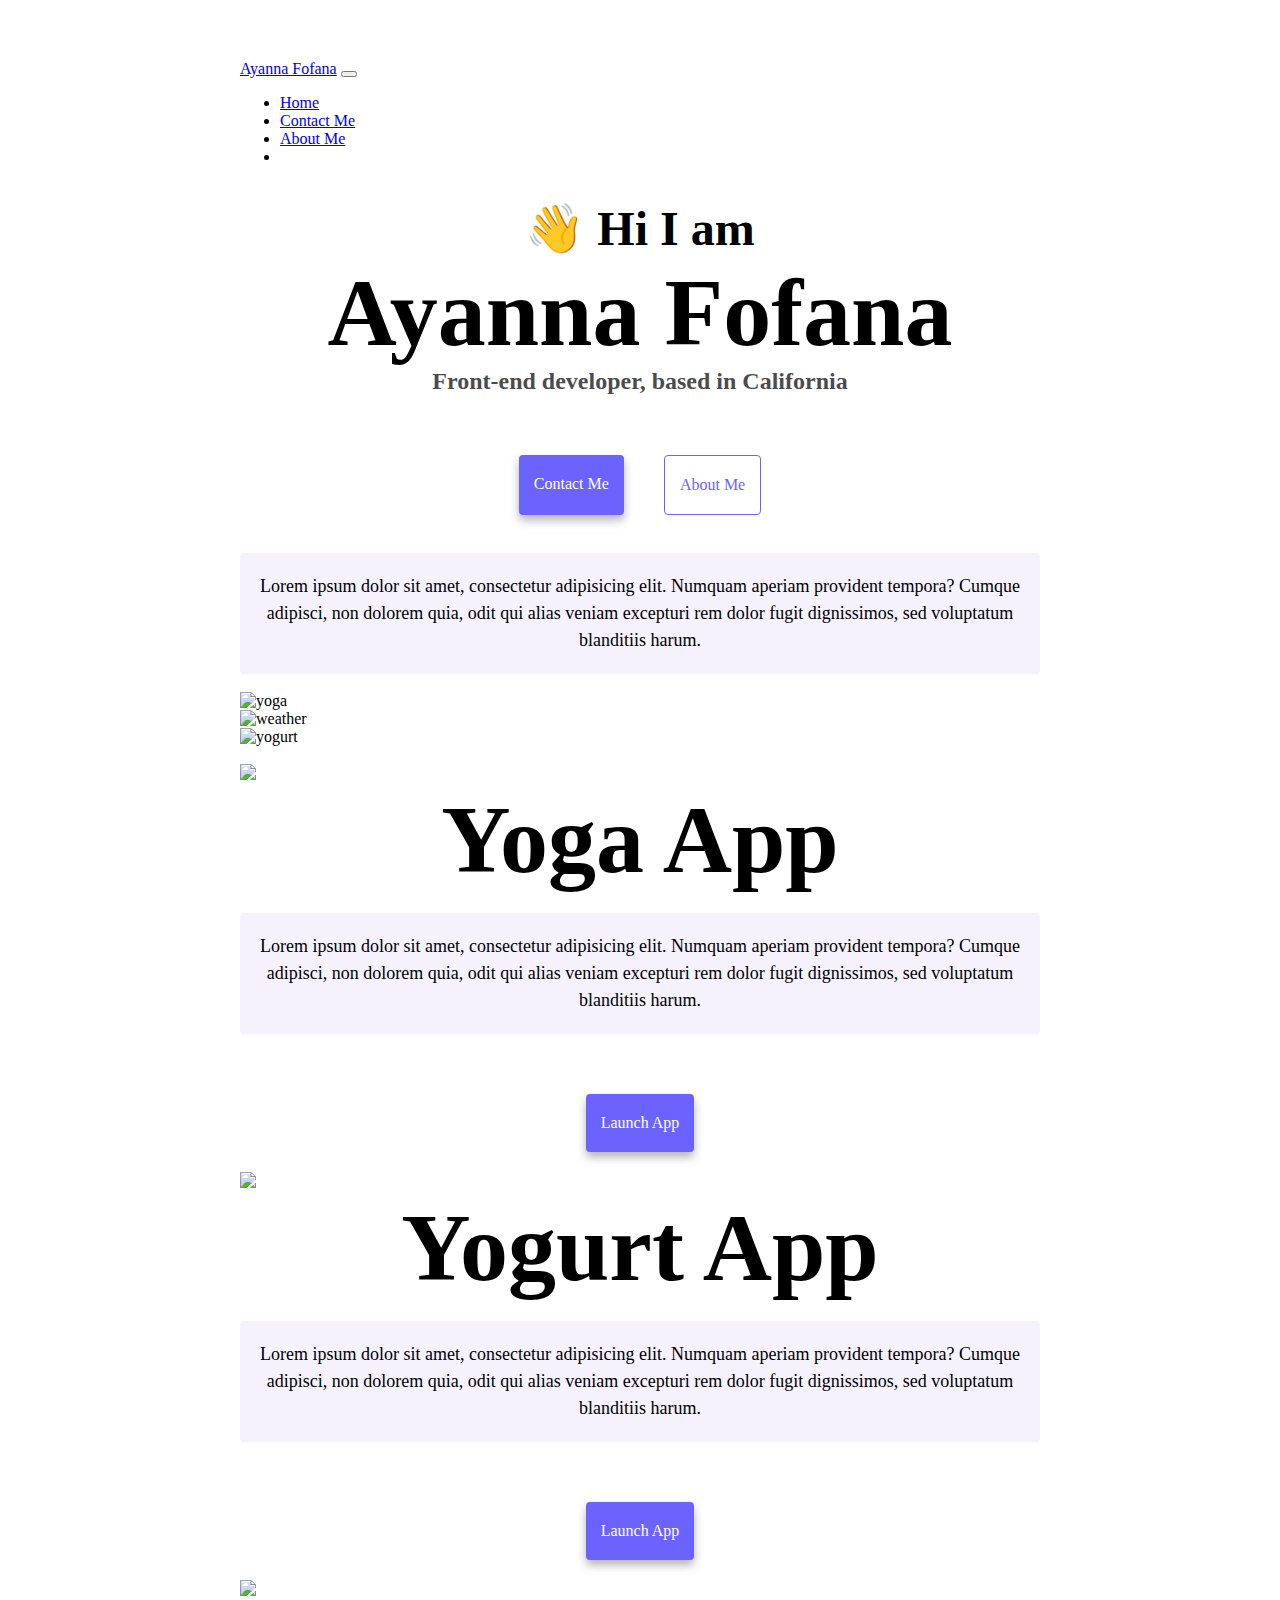
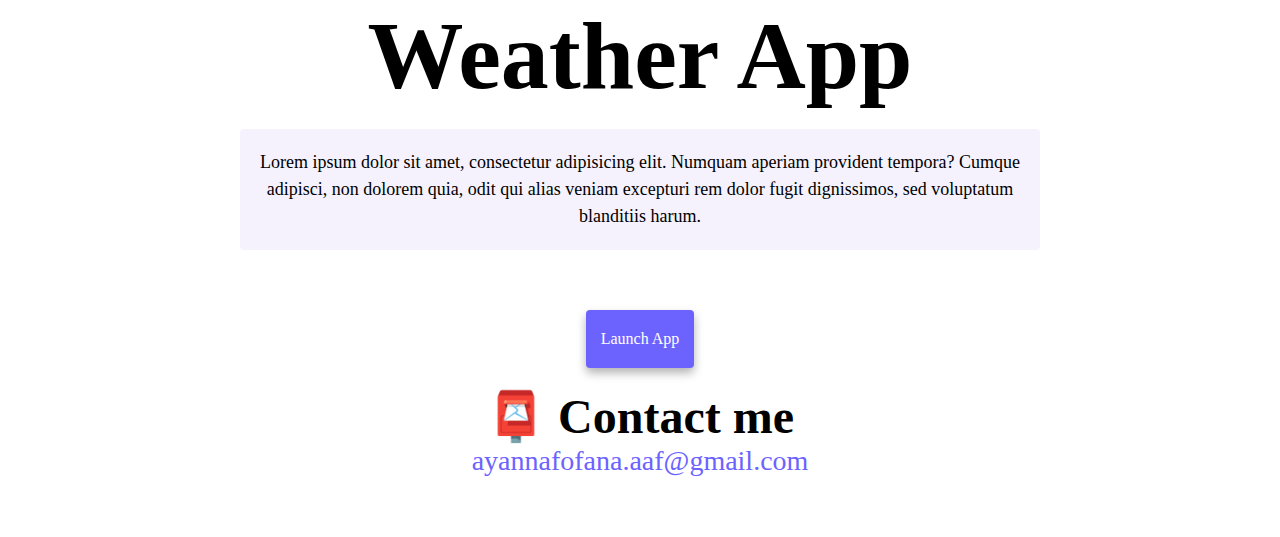
==== src/index.html @ 91ccecfd "created images file" ====
<!DOCTYPE html>
<html lang="en">
  <head>
    <meta charset="UTF-8" />
    <meta http-equiv="X-UA-Compatible" content="IE=edge" />
    <meta name="viewport" content="width=device-width, initial-scale=1.0" />
    <title>Ayanna Fofana</title>
    <link rel="stylesheet" href="styles.css" />
    <link
      href="https://cdn.jsdelivr.net/npm/bootstrap@5.3.0-alpha3/dist/css/bootstrap.min.css"
      rel="stylesheet"
      integrity="sha384-KK94CHFLLe+nY2dmCWGMq91rCGa5gtU4mk92HdvYe+M/SXH301p5ILy+dN9+nJOZ"
      crossorigin="anonymous"
    />
    <script
      src="https://cdn.jsdelivr.net/npm/bootstrap@5.3.0-alpha3/dist/js/bootstrap.bundle.min.js"
      integrity="sha384-ENjdO4Dr2bkBIFxQpeoTz1HIcje39Wm4jDKdf19U8gI4ddQ3GYNS7NTKfAdVQSZe"
      crossorigin="anonymous"
    ></script>
  </head>
  <body>
    <nav class="navbar sticky-top bg-body-tertiary">
      <div class="container-fluid">
        <a class="navbar-brand" href="#">

            <nav class="navbar navbar-expand-lg bg-body-tertiary">
                <div class="container-fluid">
                  <a class="navbar-brand" href="#">Ayanna Fofana</a>
                  <button
                    class="navbar-toggler"
                    type="button"
                    data-bs-toggle="collapse"
                    data-bs-target="#navbarNav"
                    aria-controls="navbarNav"
                    aria-expanded="false"
                    aria-label="Toggle navigation"
                  >
                    <span class="navbar-toggler-icon"></span>
                  </button>
                  <div class="collapse navbar-collapse" id="navbarNav">
                    <ul class="navbar-nav">
                      <li class="nav-item">
                        <a class="nav-link active" href="#">Home</a
                        >
                      </li>
                      <li class="nav-item">
                        <a class="nav-link" href="about.html#contact">Contact Me</a>
                      </li>
                      <li class="nav-item">
                        <a class="nav-link" href="about.html">About Me</a>
                      </li>
      
                      <li class="nav-item">
                        <a class="nav-link disabled"> </a>
                      </li>
                    </ul>
                  </div>
                </div>
              </nav>
            </div>

        </a>
      </div>
    </nav>


    

    <br/>

    <div class= "introduction text-align-center">
    <h2>👋 Hi I am</h2>
    <h1>Ayanna Fofana</h1>
    <h3>Front-end developer, based in California</h3>
    <div class="navigation-links">
      <a href="about.html#contact" class="senior-contact-link" title="Contact Information">Contact me</a>
      <a href="about.html" class="about-link" title="More About Myself">About me</a>
    </div>
  </div>
  <p>
    Lorem ipsum dolor sit amet, consectetur adipisicing elit. Numquam
    aperiam provident tempora? Cumque adipisci, non dolorem quia, odit qui
    alias veniam excepturi rem dolor fugit dignissimos, sed voluptatum
    blanditiis harum.
    <br />
    
  </p>

  <div class= "container">
    <div class="row">
      <div class= "col-sm-4">
        <img src ="images/yoga.png" alt="yoga" class="img-fluid p-4 shadow"/>
      </div>

     
      <div class="col-sm-4">  <img src ="images/weather.png" alt="weather" class="img-fluid p-4 shadow"/>
       </div>
       <div class="col-sm-4">  <img src ="images/yogurt.png" alt="yogurt"  class="img-fluid p-4 shadow"/>
       </div>
      </div>
    </div>
<br/>

<div class="navigation-link-description">
<div class="container">
    <div class="row">
      <div class="col-6 mt-4">  <img src ="images/yoga.png" class="img-fluid p-4 shadow"/>
      </div>
        <div class="col-6">
          <h1 class="text-center">Yoga App</h1>
            <p>
                Lorem ipsum dolor sit amet, consectetur adipisicing elit. Numquam
                aperiam provident tempora? Cumque adipisci, non dolorem quia, odit qui
                alias veniam excepturi rem dolor fugit dignissimos, sed voluptatum
                blanditiis harum.
                <br />
                
            </p>
            
            <div class="navigation-links">
             <a href="#" title="Yoga Link" class="junior-contact-link">Launch App</a> 
          </div>
        </div>

        <div class="row">
            <div class="col-6 mt-4"> 
   <img src ="images/yogurt.png" class="img-fluid p-4 shadow"/>
</div>
<div class="col-6">
<h1 class="text-center">Yogurt App</h1>
  <p>
      Lorem ipsum dolor sit amet, consectetur adipisicing elit. Numquam
      aperiam provident tempora? Cumque adipisci, non dolorem quia, odit qui
      alias veniam excepturi rem dolor fugit dignissimos, sed voluptatum
      blanditiis harum.
      <br />
      
  </p>
  
  <div class="navigation-links">
   <a href="#" title="Yogurt Link" class="junior-contact-link">Launch App</a> 
</div>


      

                            <div class="col-6 mt-4"> 
                   <img src ="images/weather.png" class="img-fluid p-4 shadow"/>
                </div>
              
              <div class="col-6 ">
                <h1 class="text-center">Weather App</h1>
                  <p>
                      Lorem ipsum dolor sit amet, consectetur adipisicing elit. Numquam
                      aperiam provident tempora? Cumque adipisci, non dolorem quia, odit qui
                      alias veniam excepturi rem dolor fugit dignissimos, sed voluptatum
                      blanditiis harum.
                      <br />
                      
                  </p>
                  
                  <div class="navigation-links">
                   <a href="#" title="Weather Link" class="junior-contact-link">Launch App</a> 
                </div>

           </div>

     <div id="contact">
        <h2>📮 Contact me </h2>
        <a href="mailto:ayannafofana.aaf@gmail.com" class="email-link">
          ayannafofana.aaf@gmail.com
        </a>
      </div>
  </body>
</html>
---- src/styles.css ----
:root {
  --primary-color: #6c63ff;
  --secondary-color: #f5f2fe;
  --box-shadow: 0 5px 10px rgba(0, 0, 0, 0.3);
}

body {
  margin: 60px auto;
  max-width: 800px;
}

h1,
h2,
h3 {
  text-align: center;
  margin: 0;
}

h1 {
  font-size: 96px;
}

h2 {
  font-size: 48px;
}

h3 {
  font-size: 24px;
  opacity: 0.7;
}

p {
  background: var(--secondary-color);
  padding: 20px;
  border-radius: 4px;
  font-size: 18px;
  line-height: 1.5;
  text-align: center;
}

.navigation-links {
  display: flex;
  margin-top: 40px;
  justify-content: center;
}

.navigation-links a {
  margin: 20px;
}

.junior-contact-link,
.senior-contact-link {
  background: var(--primary-color);
  box-shadow: var(--box-shadow);
  color: white;
  border-radius: 4px;
  padding: 20px 15px;
  text-decoration: none;
  text-transform: capitalize;
}

.about-link {
  color: var(--primary-color);
  border: 1px solid var(--primary-color);
  border-radius: 4px;
  padding: 20px 15px;
  text-decoration: none;
  text-transform: capitalize;
}

.homepage-link {
  color: var(--primary-color);
  text-align: center;
  display: block;
}

.about-paragraphs {
  display: flex;
  margin: 30px 0;
}

.about-paragraphs p {
  margin: 10px;
}

.email-link {
  display: flex;
  justify-content: center;
  color: var(--primary-color);
  font-size: 28px;
  text-decoration: none;
}

.email-link:hover {
  text-decoration: underline;
}

@media (max-width: 576px){
  p{
    color:blue;
    text-align:center;

  }

  img{
    display:none;
  }

  .navigation-links-descritpions{
    text-align:center;
    display:flex;
  }

  
}
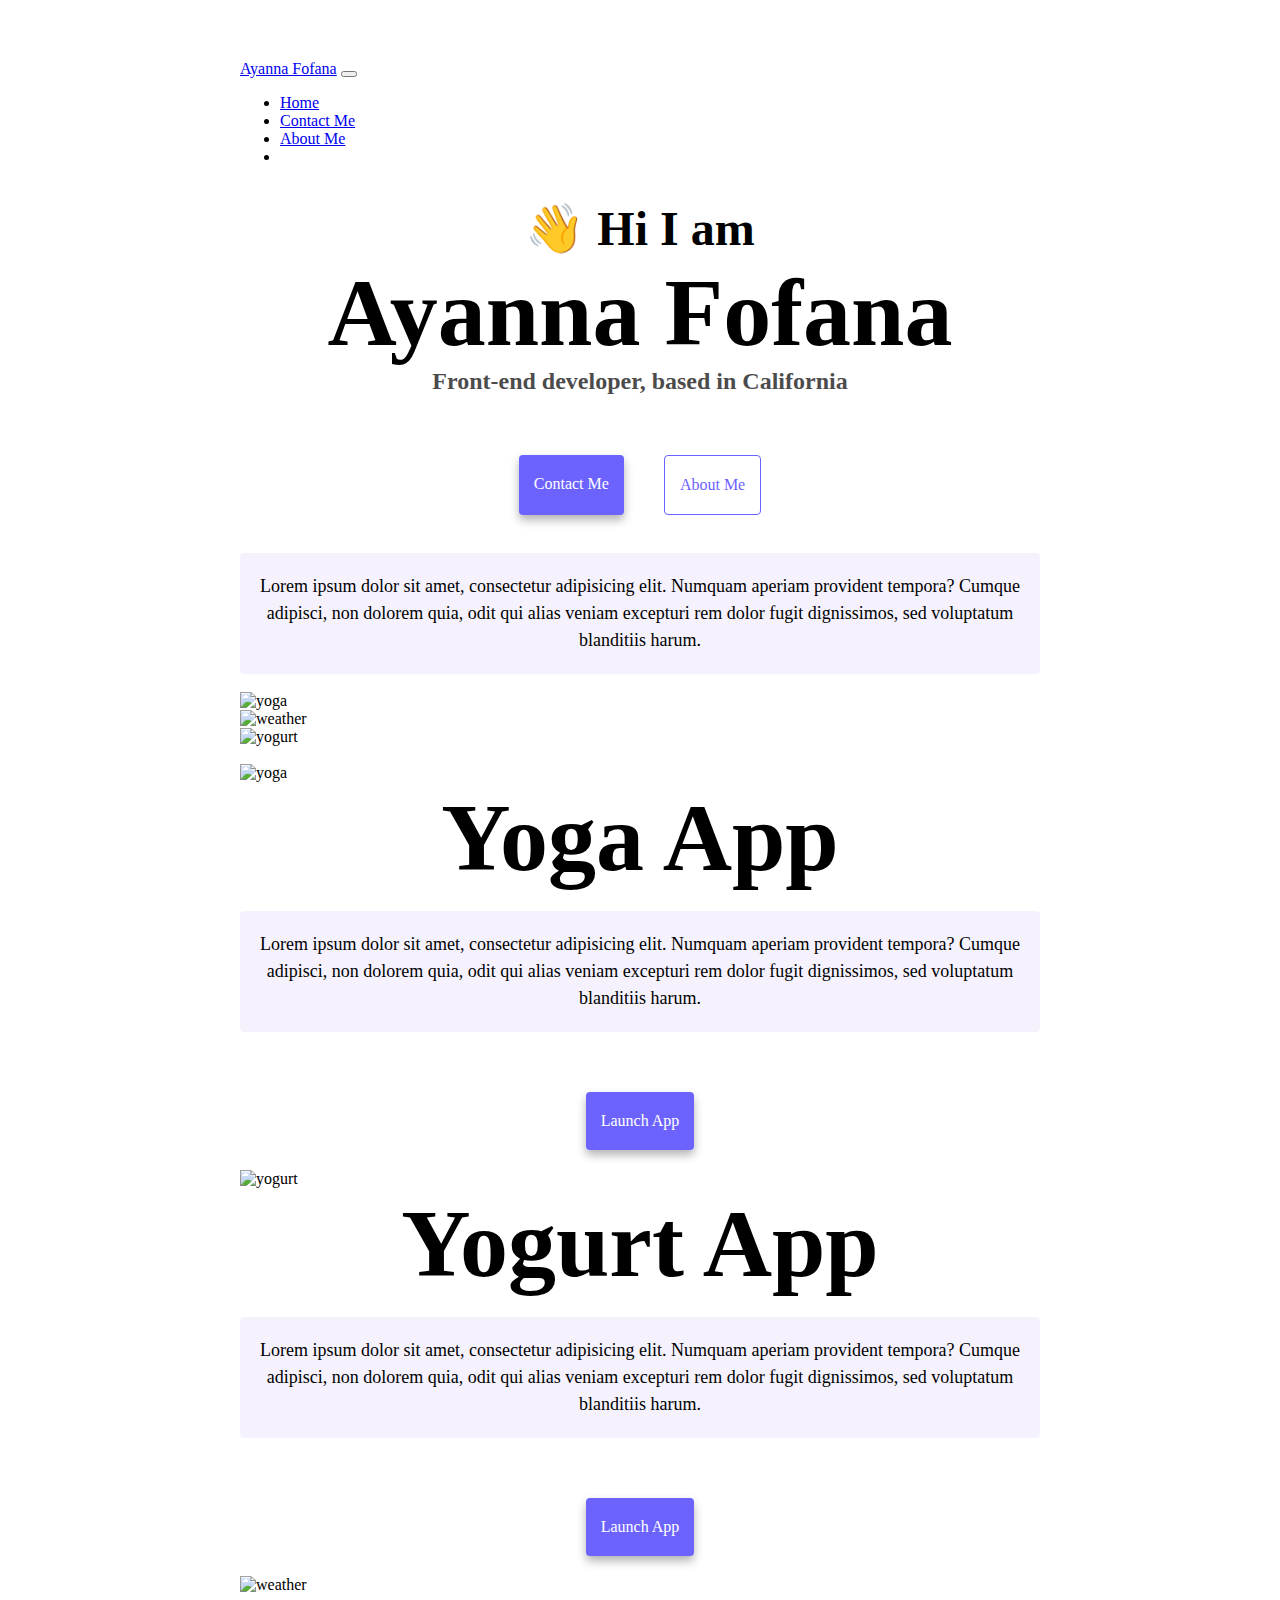
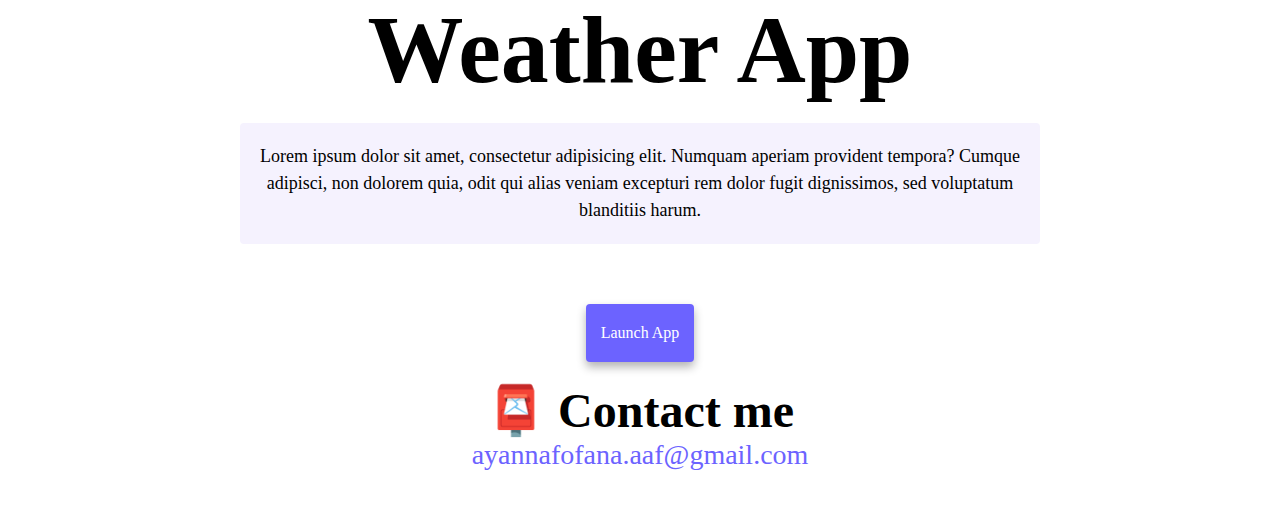
==== commit efd34799: "Update index.html" ====
--- a/src/index.html
+++ b/src/index.html
@@ -104,7 +104,7 @@
 <div class="navigation-link-description">
 <div class="container">
     <div class="row">
-      <div class="col-6 mt-4">  <img src ="images/yoga.png" class="img-fluid p-4 shadow"/>
+      <div class="col-6 mt-4">  <img src ="images/yoga.png" alt="yoga" class="img-fluid p-4 shadow"/>
       </div>
         <div class="col-6">
           <h1 class="text-center">Yoga App</h1>
@@ -124,7 +124,7 @@
 
         <div class="row">
             <div class="col-6 mt-4"> 
-   <img src ="images/yogurt.png" class="img-fluid p-4 shadow"/>
+   <img src ="images/yogurt.png" alt="yogurt" class="img-fluid p-4 shadow"/>
 </div>
 <div class="col-6">
 <h1 class="text-center">Yogurt App</h1>
@@ -145,10 +145,10 @@
       
 
                             <div class="col-6 mt-4"> 
-                   <img src ="images/weather.png" class="img-fluid p-4 shadow"/>
+                   <img src ="images/weather.png"  alt="weather" class="img-fluid p-4 shadow"/>
                 </div>
               
-              <div class="col-6 ">
+              <div class="col-12">
                 <h1 class="text-center">Weather App</h1>
                   <p>
                       Lorem ipsum dolor sit amet, consectetur adipisicing elit. Numquam
